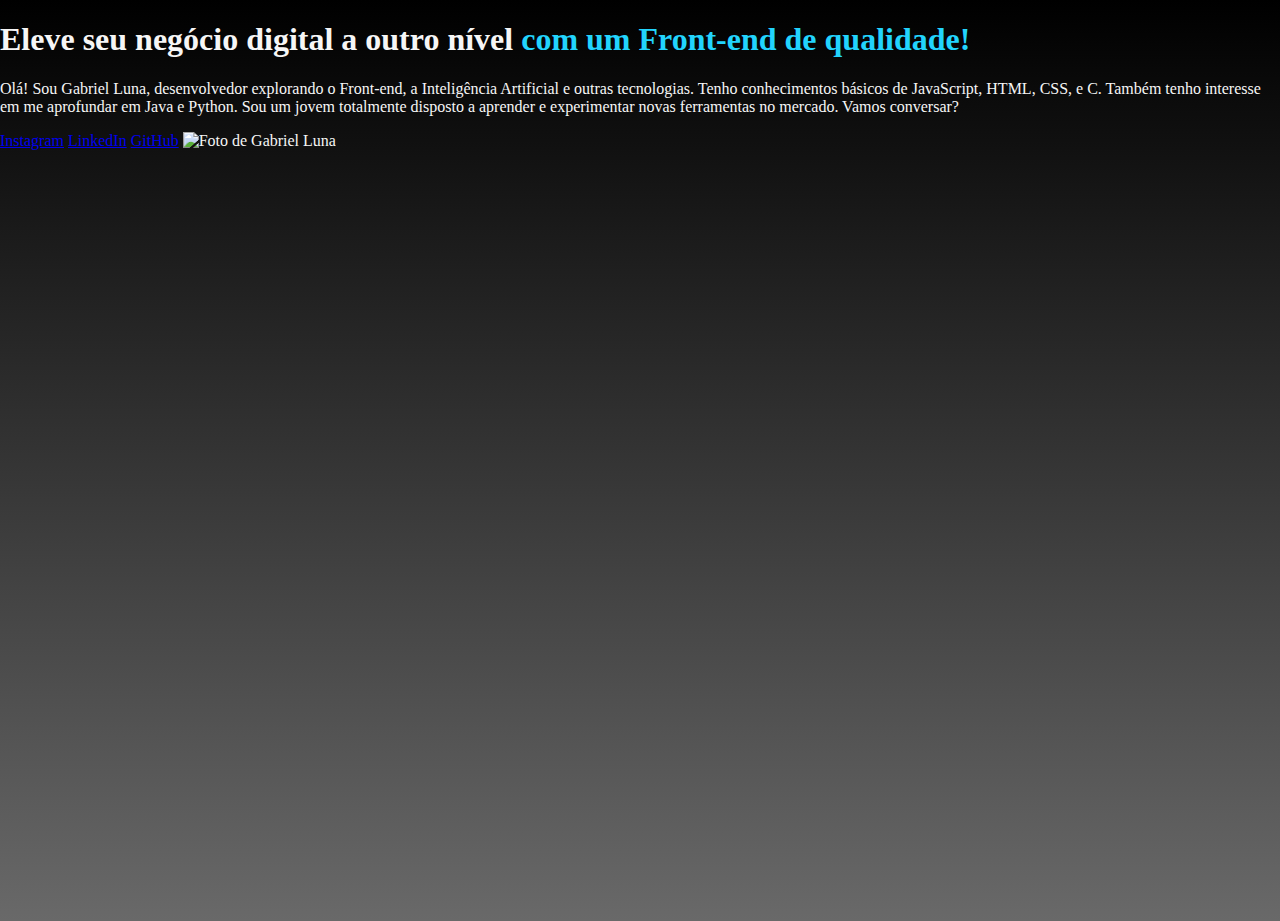
==== index.html @ 2ccbbcb9 ":tada: Primeiro commit" ====
<!DOCTYPE html>
<html lang="pt-br">
<head>
    <meta charset="UTF-8">
    <meta name="viewport" content="width=device-width, initial-scale=1.0">
    <title>Portfolio</title>
    <link rel="stylesheet" href="./styles.css">
</head>
<body>
    <header></header>
    <main>
        <h1>Eleve seu negócio digital a outro nível <strong>com um Front-end de qualidade!</strong></h1>
        <p>Olá! Sou Gabriel Luna, desenvolvedor explorando o Front-end, a Inteligência Artificial e outras tecnologias. Tenho conhecimentos básicos de JavaScript, HTML, CSS, e C. Também tenho interesse em me aprofundar em Java e Python. Sou um jovem totalmente disposto a aprender e experimentar novas ferramentas no mercado. Vamos conversar?</p>
        
        <a href="https://instagram.com/gabr1elluna/">Instagram</a>
        <a href="https://www.linkedin.com/in/gabr1elluna/" target="_blank">LinkedIn</a>
        <a href="https://github.com/gabr1elluna/" target="_blank">GitHub</a>
        <img src="s" alt="Foto de Gabriel Luna">
    </main>
</body>
</html>
---- styles.css ----
body {
    color: #f6f6f6;
    font-family: 'Comic Sans MS';
    margin: 0;
    padding: 0;
    min-height: 100vh;
    background-image: linear-gradient(to bottom, #000, #696969);
}

strong {
    color: #22d4fd;
}
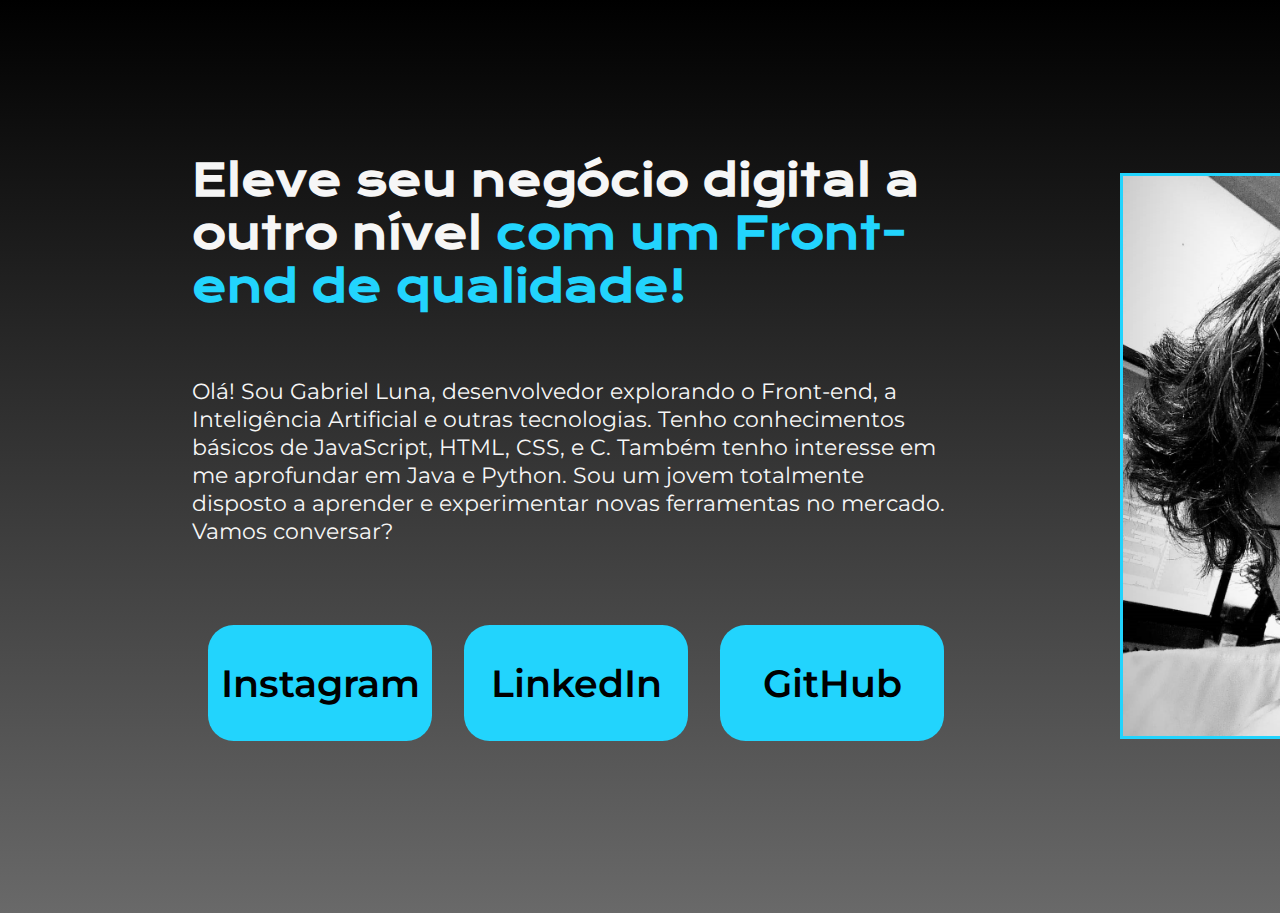
==== commit ea275a76: "código atualizado + imagem" ====
--- a/index.html
+++ b/index.html
@@ -5,17 +5,24 @@
     <meta name="viewport" content="width=device-width, initial-scale=1.0">
     <title>Portfolio</title>
     <link rel="stylesheet" href="./styles.css">
+
+    <link rel="preconnect" href="https://fonts.googleapis.com">
+    <link rel="preconnect" href="https://fonts.gstatic.com" crossorigin>
+    <link href="https://fonts.googleapis.com/css2?family=Krona+One&family=Montserrat:ital@0;1&display=swap" rel="stylesheet">
 </head>
 <body>
     <header></header>
-    <main>
-        <h1>Eleve seu negócio digital a outro nível <strong>com um Front-end de qualidade!</strong></h1>
-        <p>Olá! Sou Gabriel Luna, desenvolvedor explorando o Front-end, a Inteligência Artificial e outras tecnologias. Tenho conhecimentos básicos de JavaScript, HTML, CSS, e C. Também tenho interesse em me aprofundar em Java e Python. Sou um jovem totalmente disposto a aprender e experimentar novas ferramentas no mercado. Vamos conversar?</p>
-        
-        <a href="https://instagram.com/gabr1elluna/">Instagram</a>
-        <a href="https://www.linkedin.com/in/gabr1elluna/" target="_blank">LinkedIn</a>
-        <a href="https://github.com/gabr1elluna/" target="_blank">GitHub</a>
-        <img src="s" alt="Foto de Gabriel Luna">
+    <main class="container">
+        <section class="container-section">
+            <h1 class="container-section-title">Eleve seu negócio digital a outro nível <strong class="titulo-destaque">com um Front-end de qualidade!</strong></h1>
+            <p class="container-section-text">Olá! Sou Gabriel Luna, desenvolvedor explorando o Front-end, a Inteligência Artificial e outras tecnologias. Tenho conhecimentos básicos de JavaScript, HTML, CSS, e C. Também tenho interesse em me aprofundar em Java e Python. Sou um jovem totalmente disposto a aprender e experimentar novas ferramentas no mercado. Vamos conversar?</p>
+            <div class="container-section-socials">
+                <a id="socials" href="https://instagram.com/gabr1elluna/">Instagram</a>
+                <a id="socials" href="https://www.linkedin.com/in/gabr1elluna/" target="_blank">LinkedIn</a>
+                <a id="socials" href="https://github.com/gabr1elluna/" target="_blank">GitHub</a>
+            </div>
+            </section>
+        <img src="./imagem.png" alt="Foto de Gabriel Luna">
     </main>
 </body>
 </html>--- a/styles.css
+++ b/styles.css
@@ -1,12 +1,73 @@
+* {
+    margin: 0;
+    padding: 0;
+}
+
 body {
     color: #f6f6f6;
-    font-family: 'Comic Sans MS';
+    box-sizing: border-box;
     margin: 0;
     padding: 0;
     min-height: 100vh;
     background-image: linear-gradient(to bottom, #000, #696969);
 }
 
-strong {
+.container {
+    margin: 1% 15%;
+    display: flex;
+    justify-content: space-between;
+    align-items: center;
+}
+
+.container-section {
+    width: 61.5rem;
+    display: flex;
+    flex-direction: column;
+    gap: 4rem;
+}
+
+.container-section-title {
+    font-size: 2.6rem;
+    font-family: 'Krona One', sans-serif;
+}
+
+.container-section-text {
+    font-size: 1.4rem;
+    font-family: 'Montserrat', sans-serif;
+}
+
+.container-section-socials {
+    display: flex;
+    justify-content: space-between;
+}
+
+
+.titulo-destaque {
     color: #22d4fd;
+}
+
+#socials {
+    background-color: #22d4fd;
+    width: 14rem;
+    text-align: center;
+    font-size: 2.4rem;
+    border-radius: 1.6rem;
+    margin: 1rem;
+    padding: 2.15rem 0;
+    text-decoration: none;
+    color: #000;
+    font-family: 'Montserrat', sans-serif;
+    font-weight: 600;
+}
+
+#socials:hover {
+    cursor: pointer;
+    background-color: #2288fd;
+}
+
+img {
+    margin: 10rem;
+    width:  35rem;
+    height: 35rem;
+    border: .2rem solid #22d4fd;
 }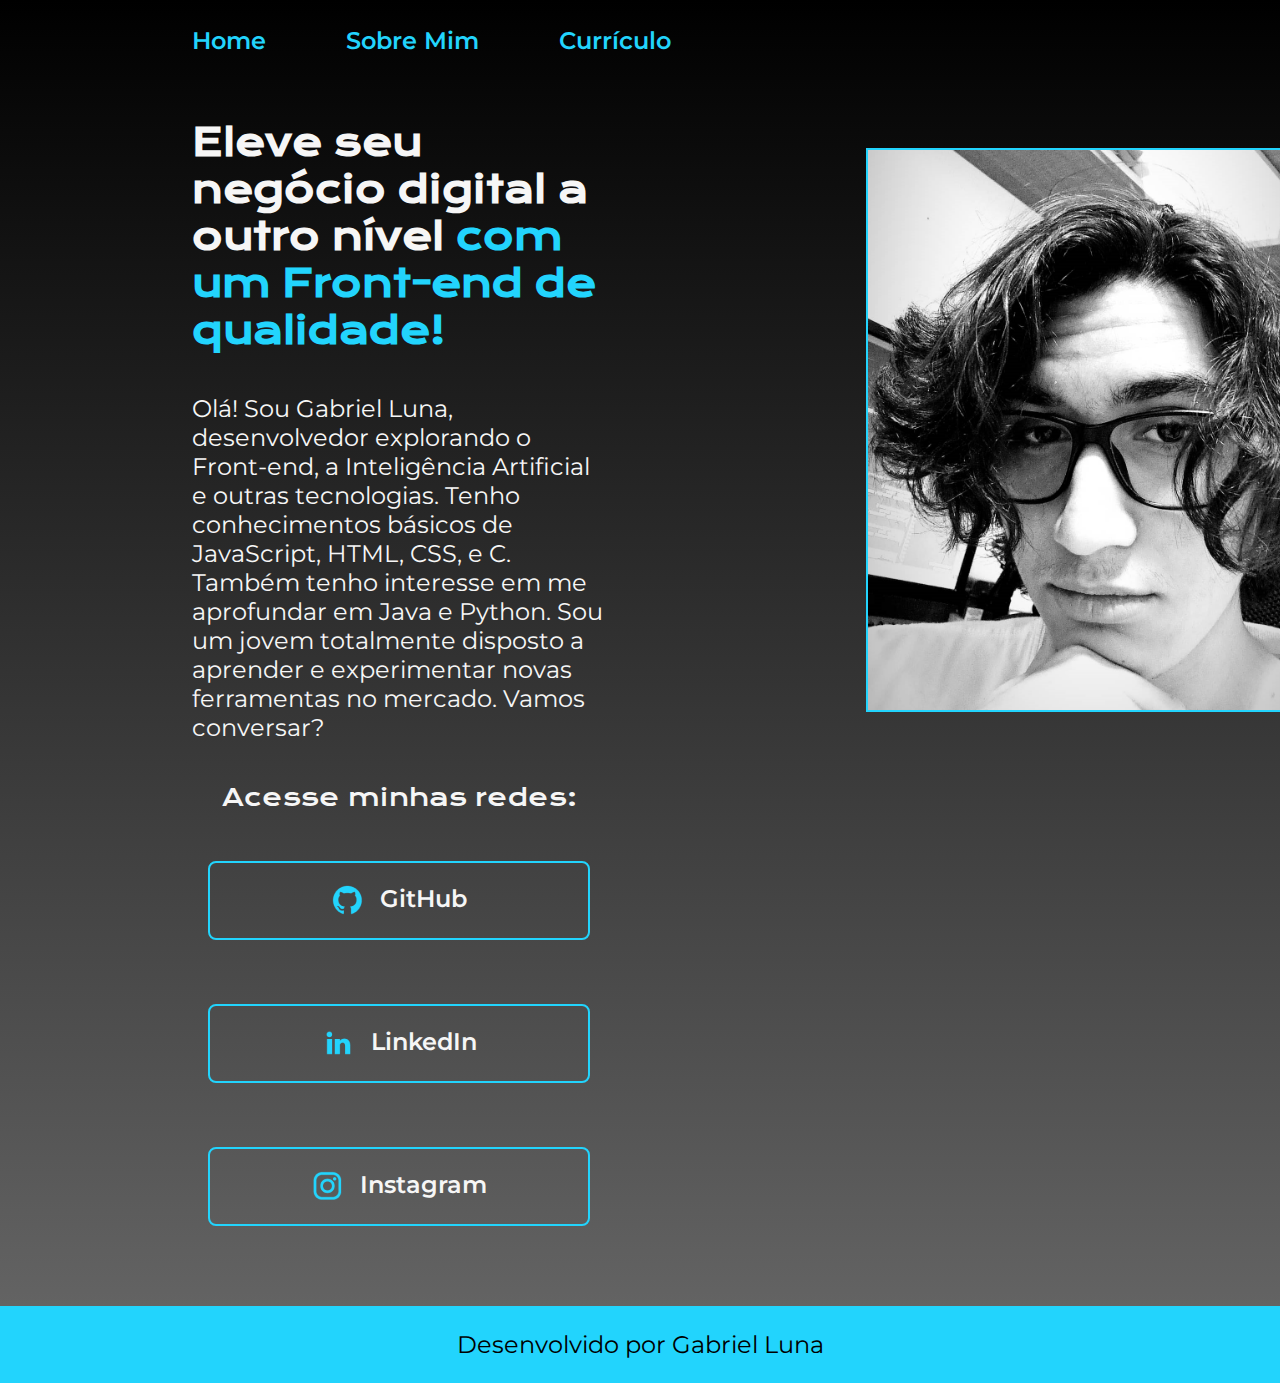
==== commit fc1d1991: "finalizado :)" ====
--- a/index.html
+++ b/index.html
@@ -4,25 +4,40 @@
     <meta charset="UTF-8">
     <meta name="viewport" content="width=device-width, initial-scale=1.0">
     <title>Portfolio</title>
-    <link rel="stylesheet" href="./styles.css">
-
-    <link rel="preconnect" href="https://fonts.googleapis.com">
-    <link rel="preconnect" href="https://fonts.gstatic.com" crossorigin>
-    <link href="https://fonts.googleapis.com/css2?family=Krona+One&family=Montserrat:ital@0;1&display=swap" rel="stylesheet">
+    <link rel="stylesheet" href="./styles/styles.css">
 </head>
 <body>
-    <header></header>
+    <header class="header">
+        <nav class="header-nav-bar">
+            <a class="header-nav-bar-links" href="index.html">Home</a>
+            <a class="header-nav-bar-links" href="about.html">Sobre Mim</a>
+            <a class="header-nav-bar-links" href="resume.html">Currículo</a>
+        </nav>
+    </header>
     <main class="container">
         <section class="container-section">
             <h1 class="container-section-title">Eleve seu negócio digital a outro nível <strong class="titulo-destaque">com um Front-end de qualidade!</strong></h1>
             <p class="container-section-text">Olá! Sou Gabriel Luna, desenvolvedor explorando o Front-end, a Inteligência Artificial e outras tecnologias. Tenho conhecimentos básicos de JavaScript, HTML, CSS, e C. Também tenho interesse em me aprofundar em Java e Python. Sou um jovem totalmente disposto a aprender e experimentar novas ferramentas no mercado. Vamos conversar?</p>
             <div class="container-section-socials">
-                <a id="socials" href="https://instagram.com/gabr1elluna/">Instagram</a>
-                <a id="socials" href="https://www.linkedin.com/in/gabr1elluna/" target="_blank">LinkedIn</a>
-                <a id="socials" href="https://github.com/gabr1elluna/" target="_blank">GitHub</a>
+                <h2 class="container-section-socials-subtitle">Acesse minhas redes:</h2>
+                <a id="socials" href="https://github.com/gabr1elluna/" target="_blank">
+                    <img src="./assets/github.png" alt="Ícone do GitHub na cor azul">
+                    GitHub
+                </a>
+                <a id="socials" href="https://www.linkedin.com/in/gabr1elluna/" target="_blank">
+                    <img src="./assets/linkedin.png" alt="Ícone do LinkedIn na cor azul">
+                    LinkedIn
+                </a>
+                <a id="socials" href="https://instagram.com/gabr1elluna/" target="_blank">
+                    <img src="./assets/instagram.png" alt="Ícone do Instagram na cor azul">
+                    Instagram
+                </a>
             </div>
             </section>
-        <img src="./imagem.png" alt="Foto de Gabriel Luna">
+        <img class="profile-picture" src="./assets/imagem.png" alt="Foto de Gabriel Luna">
     </main>
+    <footer class="footer-main-page">
+        <p>Desenvolvido por Gabriel Luna</p>
+    </footer>
 </body>
 </html>--- a/styles/styles.css
+++ b/styles/styles.css
@@ -0,0 +1,147 @@
+@import url('https://fonts.googleapis.com/css2?family=Krona+One&family=Montserrat&display=swap');
+
+:root {
+    --cor-primaria: #000;
+    --cor-secundaria: #f6f6f6;
+    --cor-terciaria: #22d4fd;
+    --cor-hover: #272727;
+
+    --fonte-primaria: 'Krona One', sans-serif;
+    --fonte-secundaria: 'Montserrat', sans-serif;
+}
+
+* {
+    margin: 0;
+    padding: 0;
+}
+
+body {
+    color: var(--cor-secundaria);
+    box-sizing: border-box;
+    background-image: linear-gradient(to bottom, var(--cor-primaria), #696969);
+}
+
+.header {
+    padding: 2% 0 0 15%; /*Ao usar 4 valores no padding, a ordem dos valores afetados são: top, right, bottom, left*/
+}
+
+.header-nav-bar{
+    display: flex;
+    gap: 80px;
+}
+
+.header-nav-bar-links {
+    font-family: var(--fonte-secundaria);
+    font-size: 1.5rem;
+    font-weight: 600;
+    color: var(--cor-terciaria);
+    text-decoration: none;
+}
+
+.header-nav-bar-links:hover {
+    transition: transform 1.2s ease;
+    transform: scale(1.69);
+}
+
+.container {
+    padding: 5% 15%;
+    display: flex;
+    justify-content: space-between;
+    align-items: center;   
+}
+
+.container-section {
+    width: 615px;
+    display: flex;
+    flex-direction: column;
+    gap: 40px;
+}
+
+.container-section-title {
+    font-size: 2.3rem;
+    font-family: var(--fonte-primaria);
+}
+
+.container-section-text {
+    font-size: 1.5rem;
+    font-family: var(--fonte-secundaria);
+}
+
+.container-section-socials {
+    display: flex;
+    flex-direction: column;
+    align-items: center;
+    justify-content: space-between;
+    gap: 32px;
+}
+
+.container-section-socials-subtitle {
+    font-family: var(--fonte-primaria);
+    font-weight: 400;
+    font-size: 1.5rem;
+}
+
+.titulo-destaque {
+    color: var(--cor-terciaria);
+}
+
+#socials {
+    display: flex;
+    justify-content: center;
+    gap: 16px;
+    width: 378px;
+    text-align: center;
+    font-size: 1.5rem;
+    border-radius: 0.5rem;
+    border: 2px solid var(--cor-terciaria);
+    margin: 1rem;
+    padding: 21.5px 0;
+    text-decoration: none;
+    color: var(--cor-secundaria);
+    font-family: var(--fonte-secundaria);
+    font-weight: 600;
+}
+
+#socials:hover {
+    background-color: var(--cor-hover);
+    transition: 0.5s ease;
+}
+
+.profile-picture {
+    margin: 10rem;
+    position: relative;
+    top: -250px;
+    left: 100px;
+    width:  35rem;
+    height: 35rem;
+    border: 2px solid var(--cor-terciaria);
+}
+
+.footer-main-page {
+    padding: 24px;
+    color: var(--cor-primaria);
+    background-color: var(--cor-terciaria);
+    text-align: center;
+    font-family: var(--fonte-secundaria);
+    font-size: 1.5rem;
+    font-weight: 400;
+}
+
+@media (max-width: 1200px){
+    .header {
+        padding: 10%;
+    }
+
+    .header-nav-bar{
+        justify-content: center;
+    }
+    
+    .container{
+        flex-direction: column-reverse;
+        padding: 5%;
+    }
+
+    .container-section{
+        width: auto;
+    }
+}
